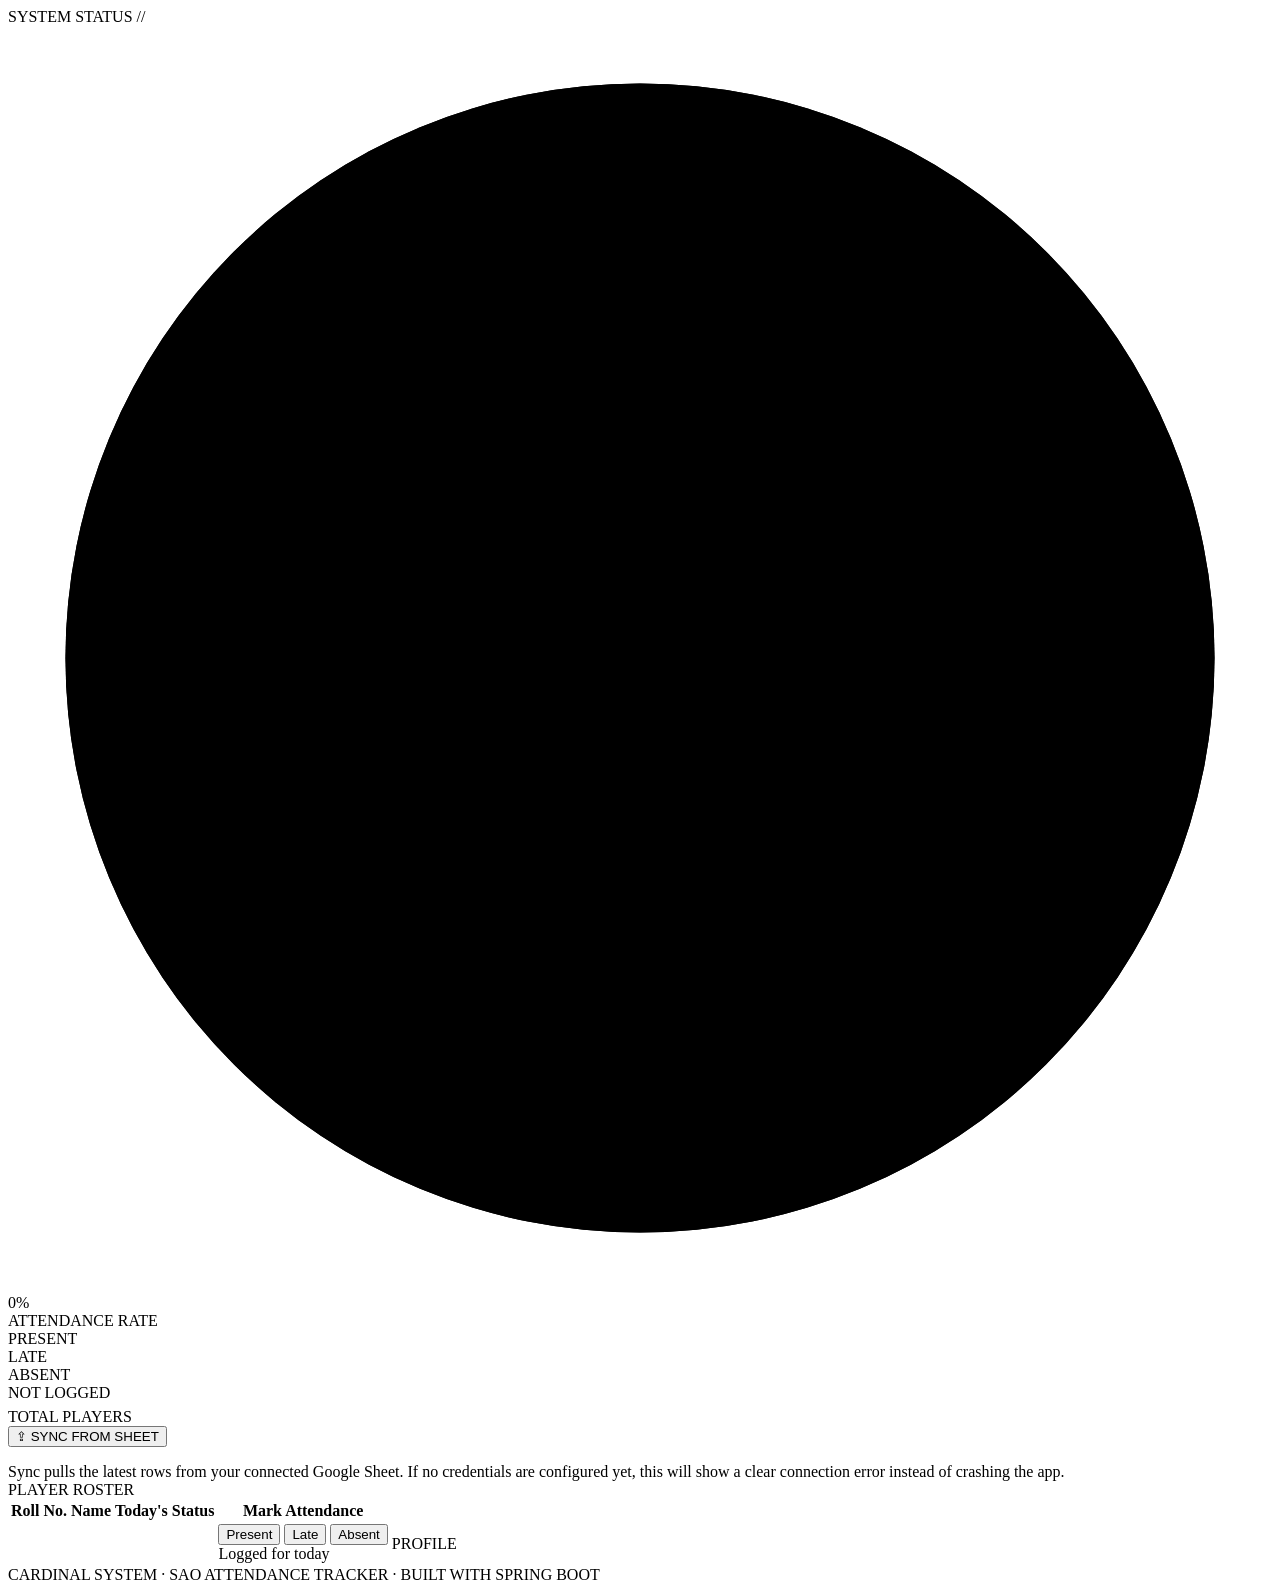
==== attendance-tracker/src/main/resources/templates/dashboard.html @ 649c99a3 "Create dashboard.html" ====
<!DOCTYPE html>
<html xmlns:th="http://www.thymeleaf.org">
<head th:replace="~{fragments/common :: head('Dashboard')}"></head>
<body>
<div class="shell">

    <div th:replace="~{fragments/common :: topbar}"></div>

    <div th:if="${successMsg}" class="flash" th:text="${successMsg}"></div>

    <div class="window">
        <div class="window-title">SYSTEM STATUS // <span th:text="${#temporals.format(today, 'dd MMM yyyy')}"></span></div>

        <div class="gauge-wrap">
            <div class="gauge">
                <svg viewBox="0 0 220 220">
                    <circle class="track" cx="110" cy="110" r="100"/>
                    <circle class="track" cx="110" cy="110" r="80"/>
                    <circle class="track" cx="110" cy="110" r="60"/>
                    <circle class="track" cx="110" cy="110" r="40"/>

                    <circle class="arc" cx="110" cy="110" r="100" stroke="var(--hp-green)"
                            th:attr="data-fraction=${summary.totalStudents > 0 ? summary.presentCount * 1.0 / summary.totalStudents : 0}"/>
                    <circle class="arc" cx="110" cy="110" r="80" stroke="var(--gold)"
                            th:attr="data-fraction=${summary.totalStudents > 0 ? summary.lateCount * 1.0 / summary.totalStudents : 0}"/>
                    <circle class="arc" cx="110" cy="110" r="60" stroke="var(--crimson)"
                            th:attr="data-fraction=${summary.totalStudents > 0 ? summary.absentCount * 1.0 / summary.totalStudents : 0}"/>
                    <circle class="arc" cx="110" cy="110" r="40" stroke="var(--slate)"
                            th:attr="data-fraction=${summary.totalStudents > 0 ? summary.notMarkedCount * 1.0 / summary.totalStudents : 0}"/>
                </svg>
                <div class="gauge-readout">
                    <div class="rate" th:text="${#numbers.formatDecimal(summary.attendanceRate, 1, 1)} + '%'">0%</div>
                    <div class="label">ATTENDANCE RATE</div>
                </div>
            </div>

            <div class="gauge-legend">
                <div class="row"><span class="swatch" style="background:var(--hp-green)"></span> PRESENT <span class="count" th:text="${summary.presentCount}"></span></div>
                <div class="row"><span class="swatch" style="background:var(--gold)"></span> LATE <span class="count" th:text="${summary.lateCount}"></span></div>
                <div class="row"><span class="swatch" style="background:var(--crimson)"></span> ABSENT <span class="count" th:text="${summary.absentCount}"></span></div>
                <div class="row"><span class="swatch" style="background:var(--slate)"></span> NOT LOGGED <span class="count" th:text="${summary.notMarkedCount}"></span></div>
                <div class="row muted small" style="margin-top:6px;">TOTAL PLAYERS <span class="count" th:text="${summary.totalStudents}"></span></div>
            </div>
        </div>

        <div class="mt-20" style="display:flex; gap:12px;">
            <form th:action="@{/dashboard/sync}" method="post">
                <button type="submit" class="btn btn-gold">⇪ SYNC FROM SHEET</button>
            </form>
        </div>
        <p class="muted small mt-20" style="margin-bottom:0;">
            Sync pulls the latest rows from your connected Google Sheet. If no credentials are
            configured yet, this will show a clear connection error instead of crashing the app.
        </p>
    </div>

    <div class="window mt-20">
        <div class="window-title">PLAYER ROSTER</div>
        <table class="roster">
            <thead>
            <tr>
                <th>Roll No.</th>
                <th>Name</th>
                <th>Today's Status</th>
                <th>Mark Attendance</th>
                <th></th>
            </tr>
            </thead>
            <tbody>
            <tr th:each="s : ${statuses}">
                <td class="roll" th:text="${s.rollNumber}"></td>
                <td th:text="${s.studentName}"></td>
                <td>
                    <span class="badge" th:classappend="${#strings.toLowerCase(s.status)}"
                          th:text="${s.marked} ? ${s.status} : 'NOT LOGGED'"></span>
                </td>
                <td>
                    <form th:if="${!s.marked}" th:action="@{/dashboard/mark}" method="post">
                        <input type="hidden" name="rollNumber" th:value="${s.rollNumber}"/>
                        <button type="submit" name="status" value="PRESENT" class="btn btn-sm">Present</button>
                        <button type="submit" name="status" value="LATE" class="btn btn-sm btn-gold">Late</button>
                        <button type="submit" name="status" value="ABSENT" class="btn btn-sm btn-ghost">Absent</button>
                    </form>
                    <span th:if="${s.marked}" class="muted small">Logged for today</span>
                </td>
                <td><a th:href="@{'/students/' + ${s.rollNumber}}" class="btn btn-ghost btn-sm">PROFILE</a></td>
            </tr>
            </tbody>
        </table>
    </div>

    <footer class="foot">CARDINAL SYSTEM · SAO ATTENDANCE TRACKER · BUILT WITH SPRING BOOT</footer>
</div>

<script th:src="@{/js/script.js}"></script>
</body>
</html>
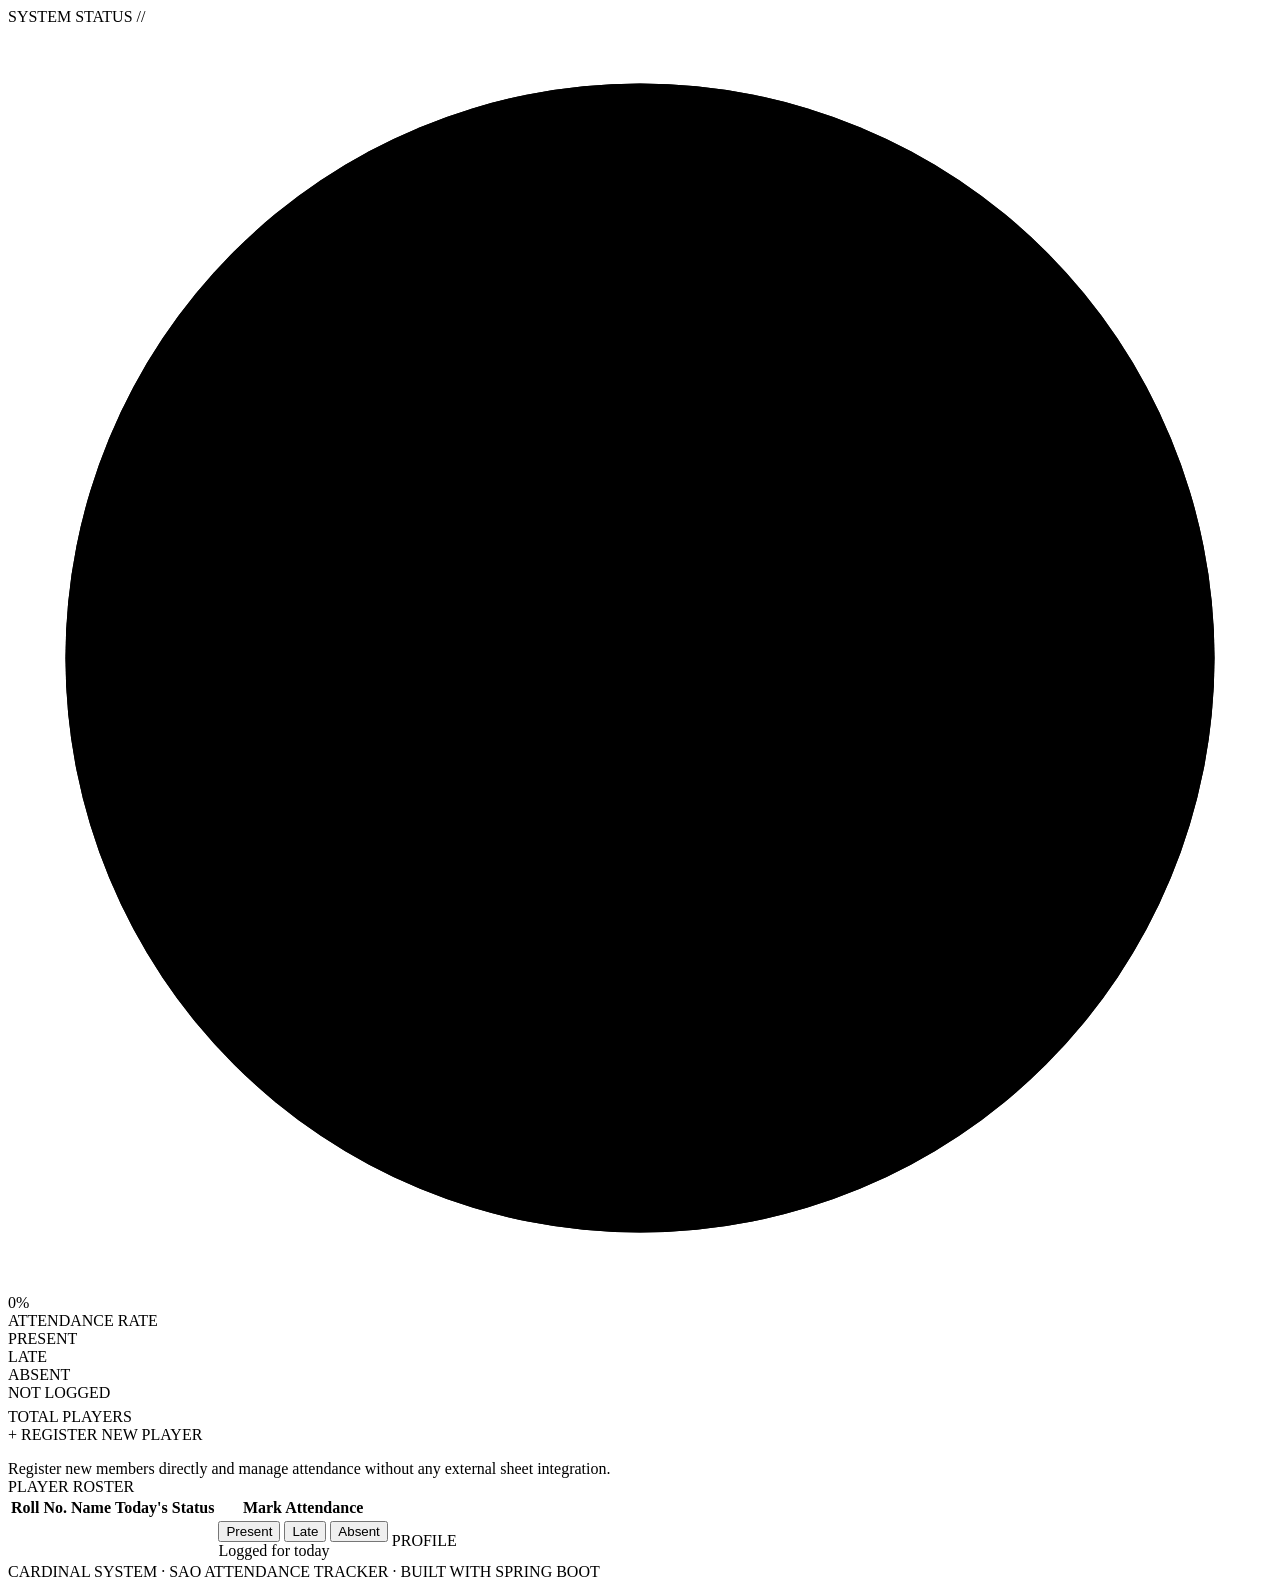
==== commit 5ea07e5b: "Update dashboard.html" ====
--- a/attendance-tracker/src/main/resources/templates/dashboard.html
+++ b/attendance-tracker/src/main/resources/templates/dashboard.html
@@ -44,13 +44,10 @@
         </div>
 
         <div class="mt-20" style="display:flex; gap:12px;">
-            <form th:action="@{/dashboard/sync}" method="post">
-                <button type="submit" class="btn btn-gold">⇪ SYNC FROM SHEET</button>
-            </form>
+            <a th:href="@{/register}" class="btn btn-gold">+ REGISTER NEW PLAYER</a>
         </div>
         <p class="muted small mt-20" style="margin-bottom:0;">
-            Sync pulls the latest rows from your connected Google Sheet. If no credentials are
-            configured yet, this will show a clear connection error instead of crashing the app.
+            Register new members directly and manage attendance without any external sheet integration.
         </p>
     </div>
 
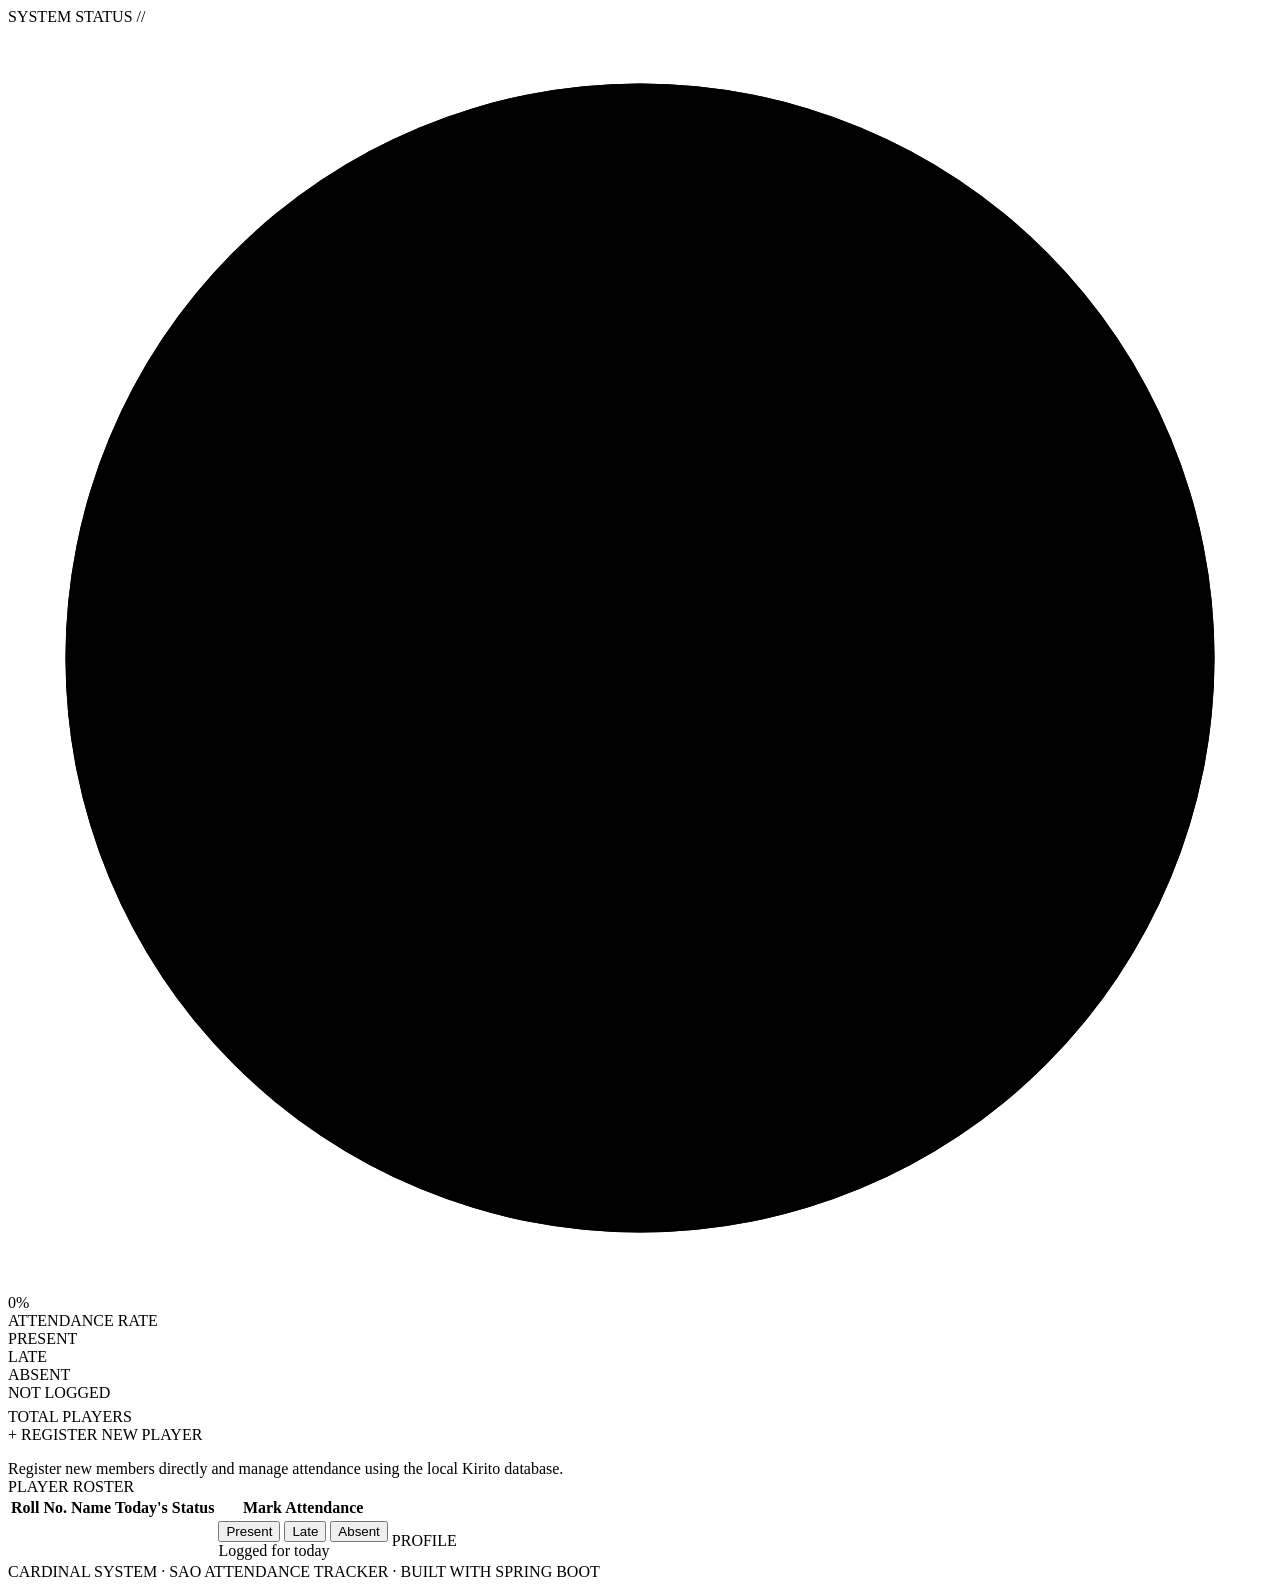
==== commit 38959252: "Update dashboard.html" ====
--- a/attendance-tracker/src/main/resources/templates/dashboard.html
+++ b/attendance-tracker/src/main/resources/templates/dashboard.html
@@ -47,7 +47,7 @@
             <a th:href="@{/register}" class="btn btn-gold">+ REGISTER NEW PLAYER</a>
         </div>
         <p class="muted small mt-20" style="margin-bottom:0;">
-            Register new members directly and manage attendance without any external sheet integration.
+            Register new members directly and manage attendance using the local Kirito database.
         </p>
     </div>
 
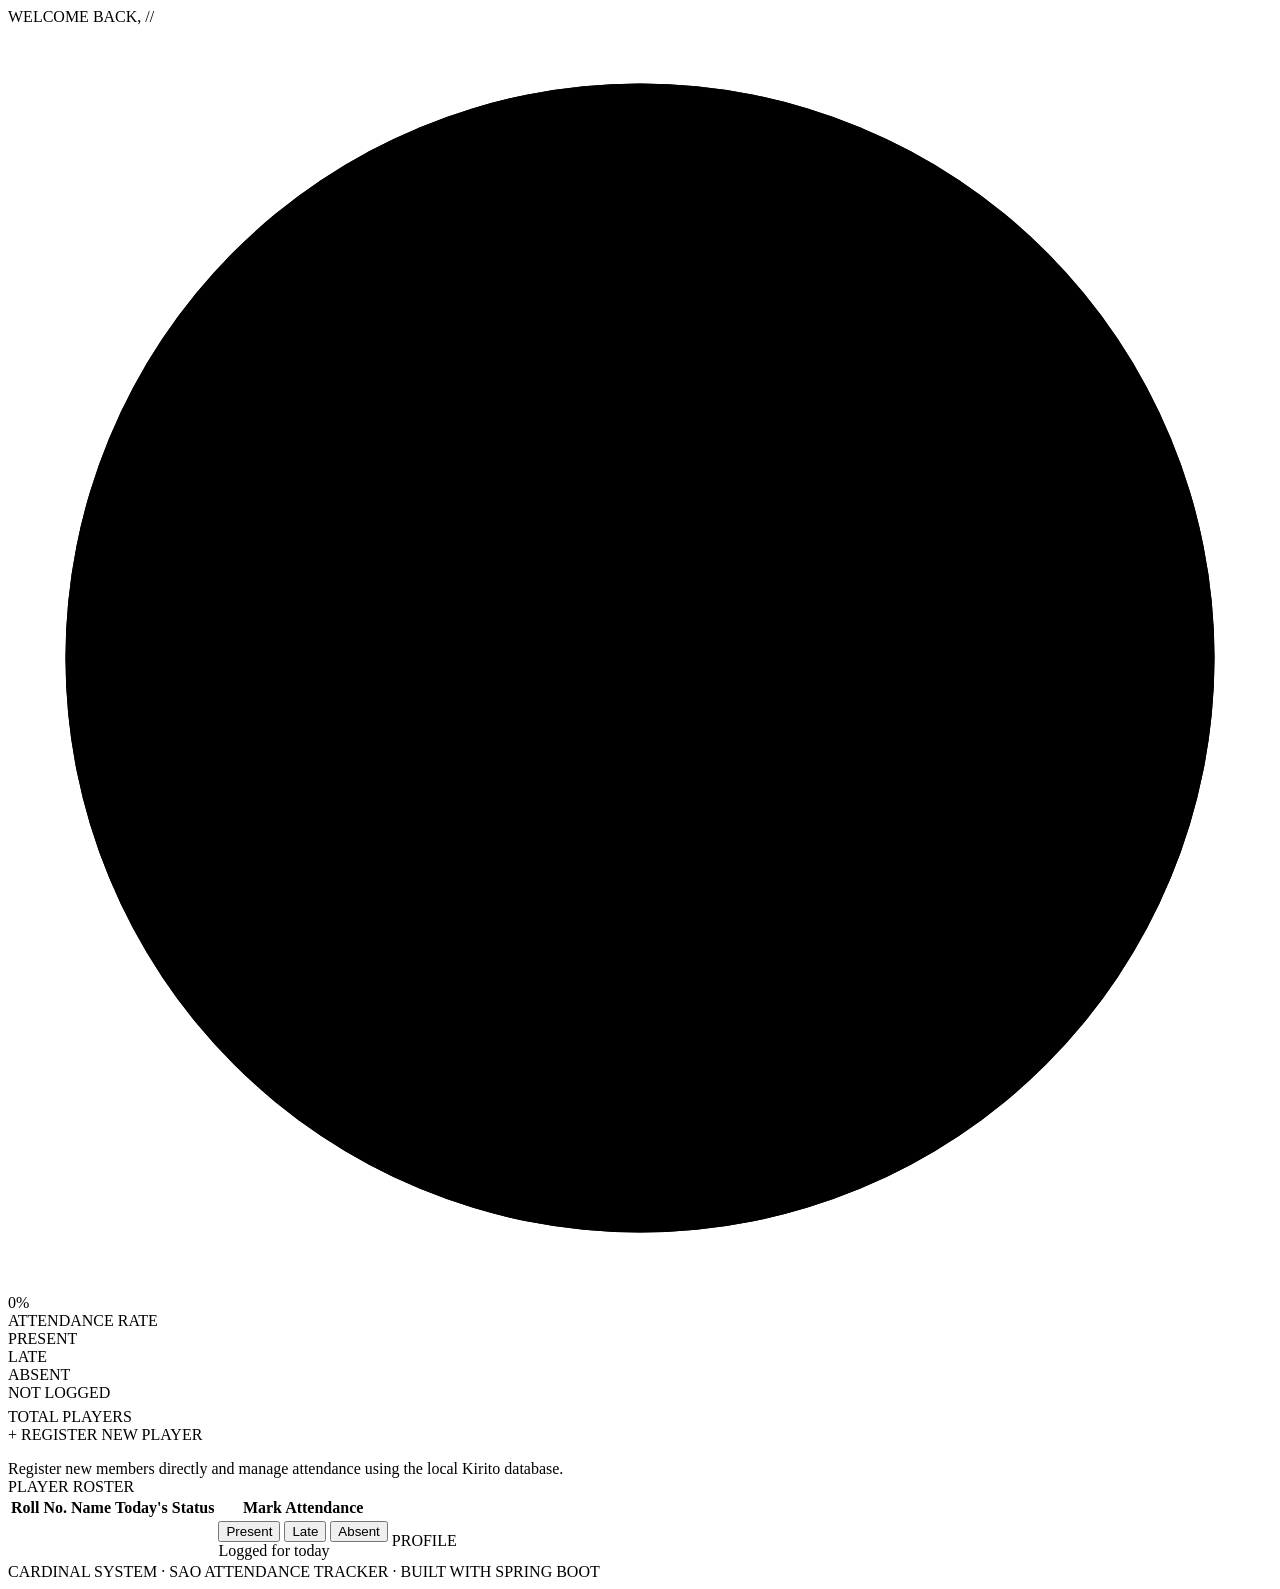
==== commit 9a3dc5d0: "Update dashboard.html" ====
--- a/attendance-tracker/src/main/resources/templates/dashboard.html
+++ b/attendance-tracker/src/main/resources/templates/dashboard.html
@@ -9,7 +9,7 @@
     <div th:if="${successMsg}" class="flash" th:text="${successMsg}"></div>
 
     <div class="window">
-        <div class="window-title">SYSTEM STATUS // <span th:text="${#temporals.format(today, 'dd MMM yyyy')}"></span></div>
+        <div class="window-title">WELCOME BACK, <span th:text="${userName}"></span> // <span th:text="${#temporals.format(today, 'dd MMM yyyy')}"></span></div>
 
         <div class="gauge-wrap">
             <div class="gauge">
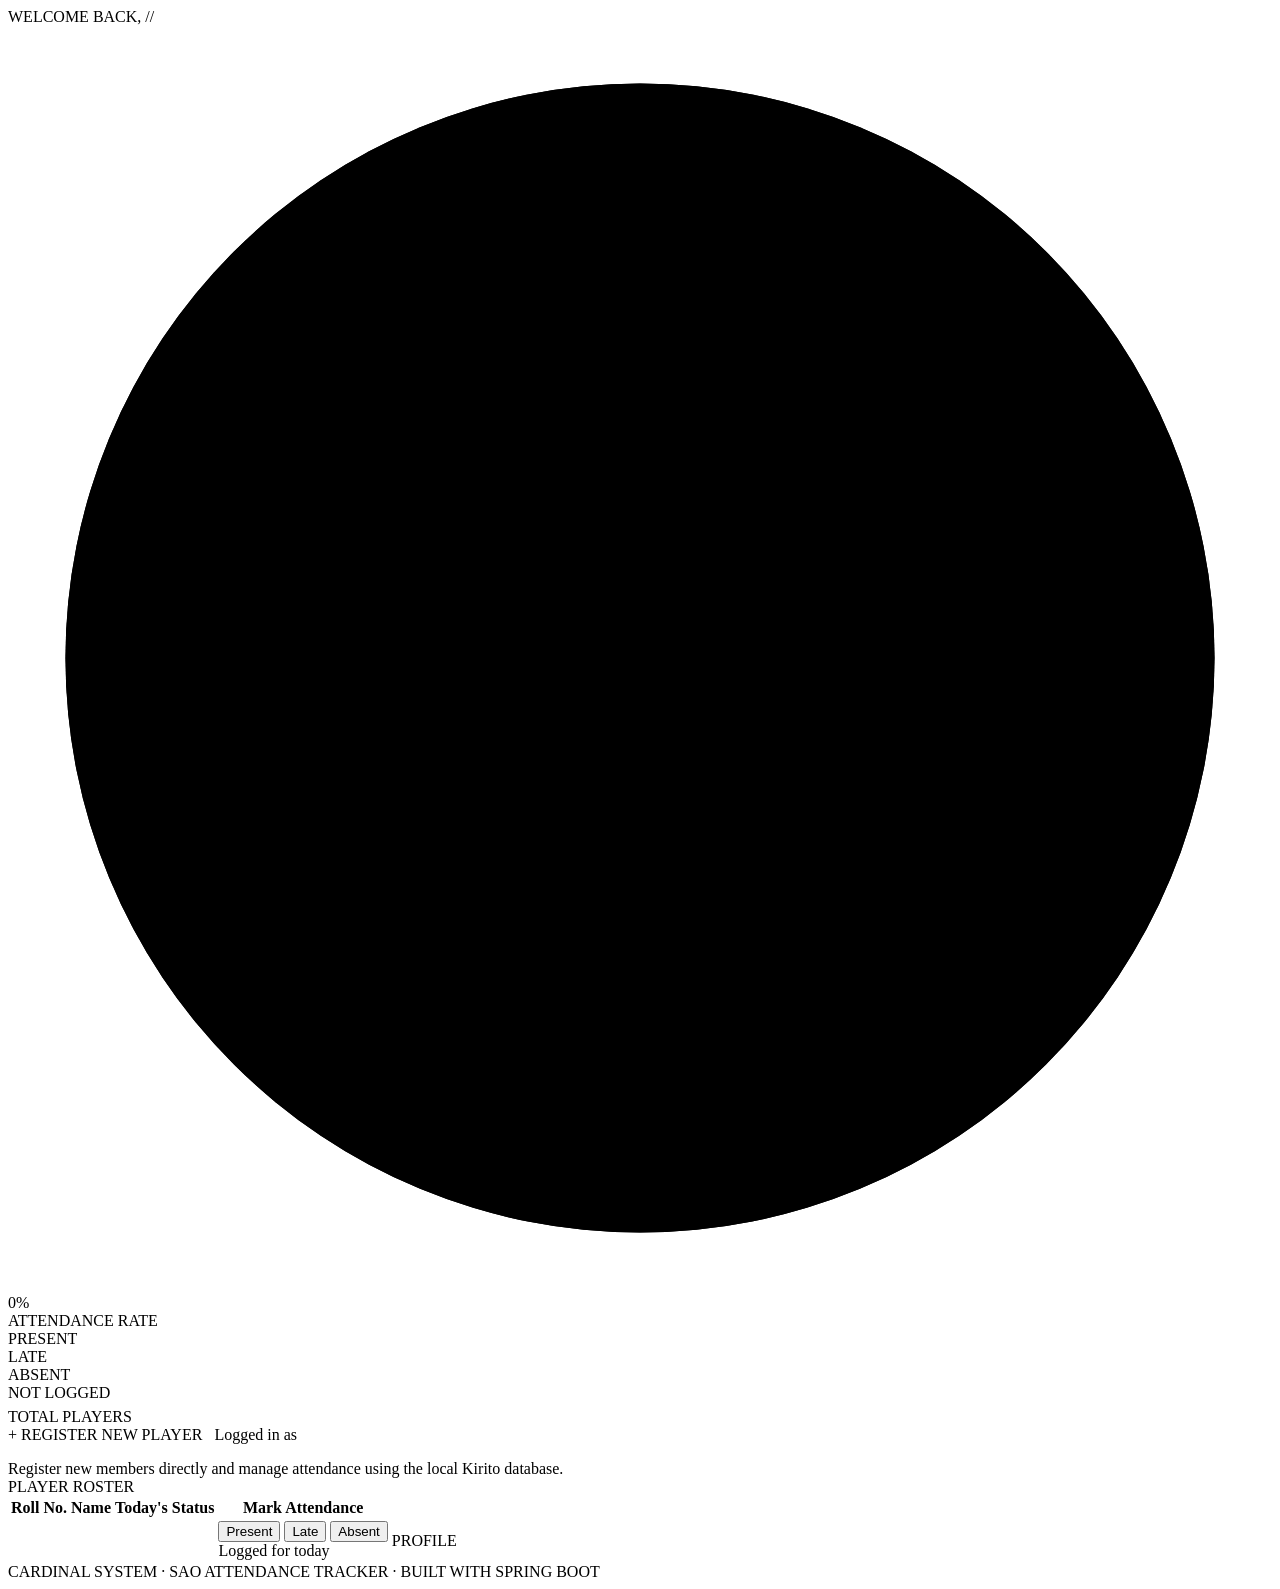
==== commit 96ce1cfa: "Update dashboard.html" ====
--- a/attendance-tracker/src/main/resources/templates/dashboard.html
+++ b/attendance-tracker/src/main/resources/templates/dashboard.html
@@ -43,8 +43,9 @@
             </div>
         </div>
 
-        <div class="mt-20" style="display:flex; gap:12px;">
+        <div class="mt-20" style="display:flex; gap:12px; flex-wrap:wrap;">
             <a th:href="@{/register}" class="btn btn-gold">+ REGISTER NEW PLAYER</a>
+            <span class="muted small" style="align-self:center;">Logged in as <strong th:text="${userRoll}"></strong></span>
         </div>
         <p class="muted small mt-20" style="margin-bottom:0;">
             Register new members directly and manage attendance using the local Kirito database.
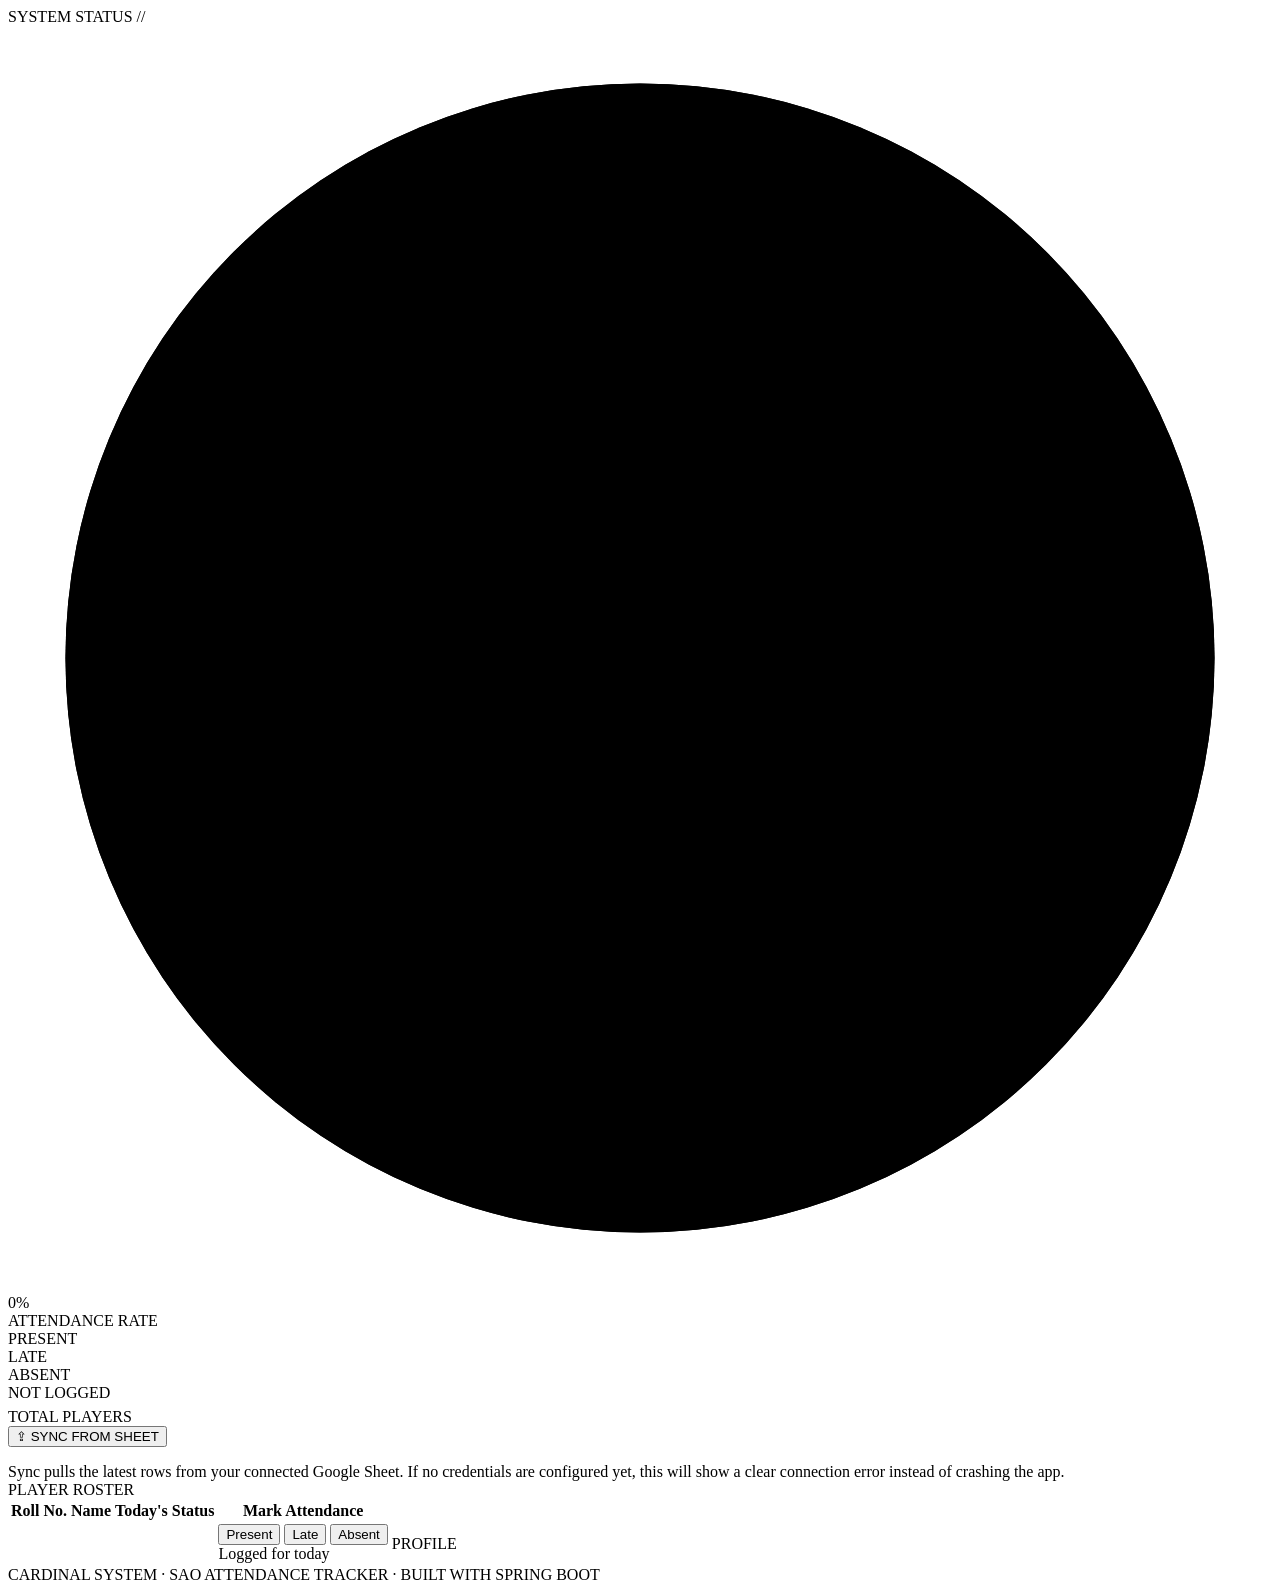
==== commit 18da692b: "Update dashboard.html" ====
--- a/attendance-tracker/src/main/resources/templates/dashboard.html
+++ b/attendance-tracker/src/main/resources/templates/dashboard.html
@@ -9,7 +9,7 @@
     <div th:if="${successMsg}" class="flash" th:text="${successMsg}"></div>
 
     <div class="window">
-        <div class="window-title">WELCOME BACK, <span th:text="${userName}"></span> // <span th:text="${#temporals.format(today, 'dd MMM yyyy')}"></span></div>
+        <div class="window-title">SYSTEM STATUS // <span th:text="${#temporals.format(today, 'dd MMM yyyy')}"></span></div>
 
         <div class="gauge-wrap">
             <div class="gauge">
@@ -43,12 +43,14 @@
             </div>
         </div>
 
-        <div class="mt-20" style="display:flex; gap:12px; flex-wrap:wrap;">
-            <a th:href="@{/register}" class="btn btn-gold">+ REGISTER NEW PLAYER</a>
-            <span class="muted small" style="align-self:center;">Logged in as <strong th:text="${userRoll}"></strong></span>
+        <div class="mt-20" style="display:flex; gap:12px;">
+            <form th:action="@{/dashboard/sync}" method="post">
+                <button type="submit" class="btn btn-gold">⇪ SYNC FROM SHEET</button>
+            </form>
         </div>
         <p class="muted small mt-20" style="margin-bottom:0;">
-            Register new members directly and manage attendance using the local Kirito database.
+            Sync pulls the latest rows from your connected Google Sheet. If no credentials are
+            configured yet, this will show a clear connection error instead of crashing the app.
         </p>
     </div>
 
